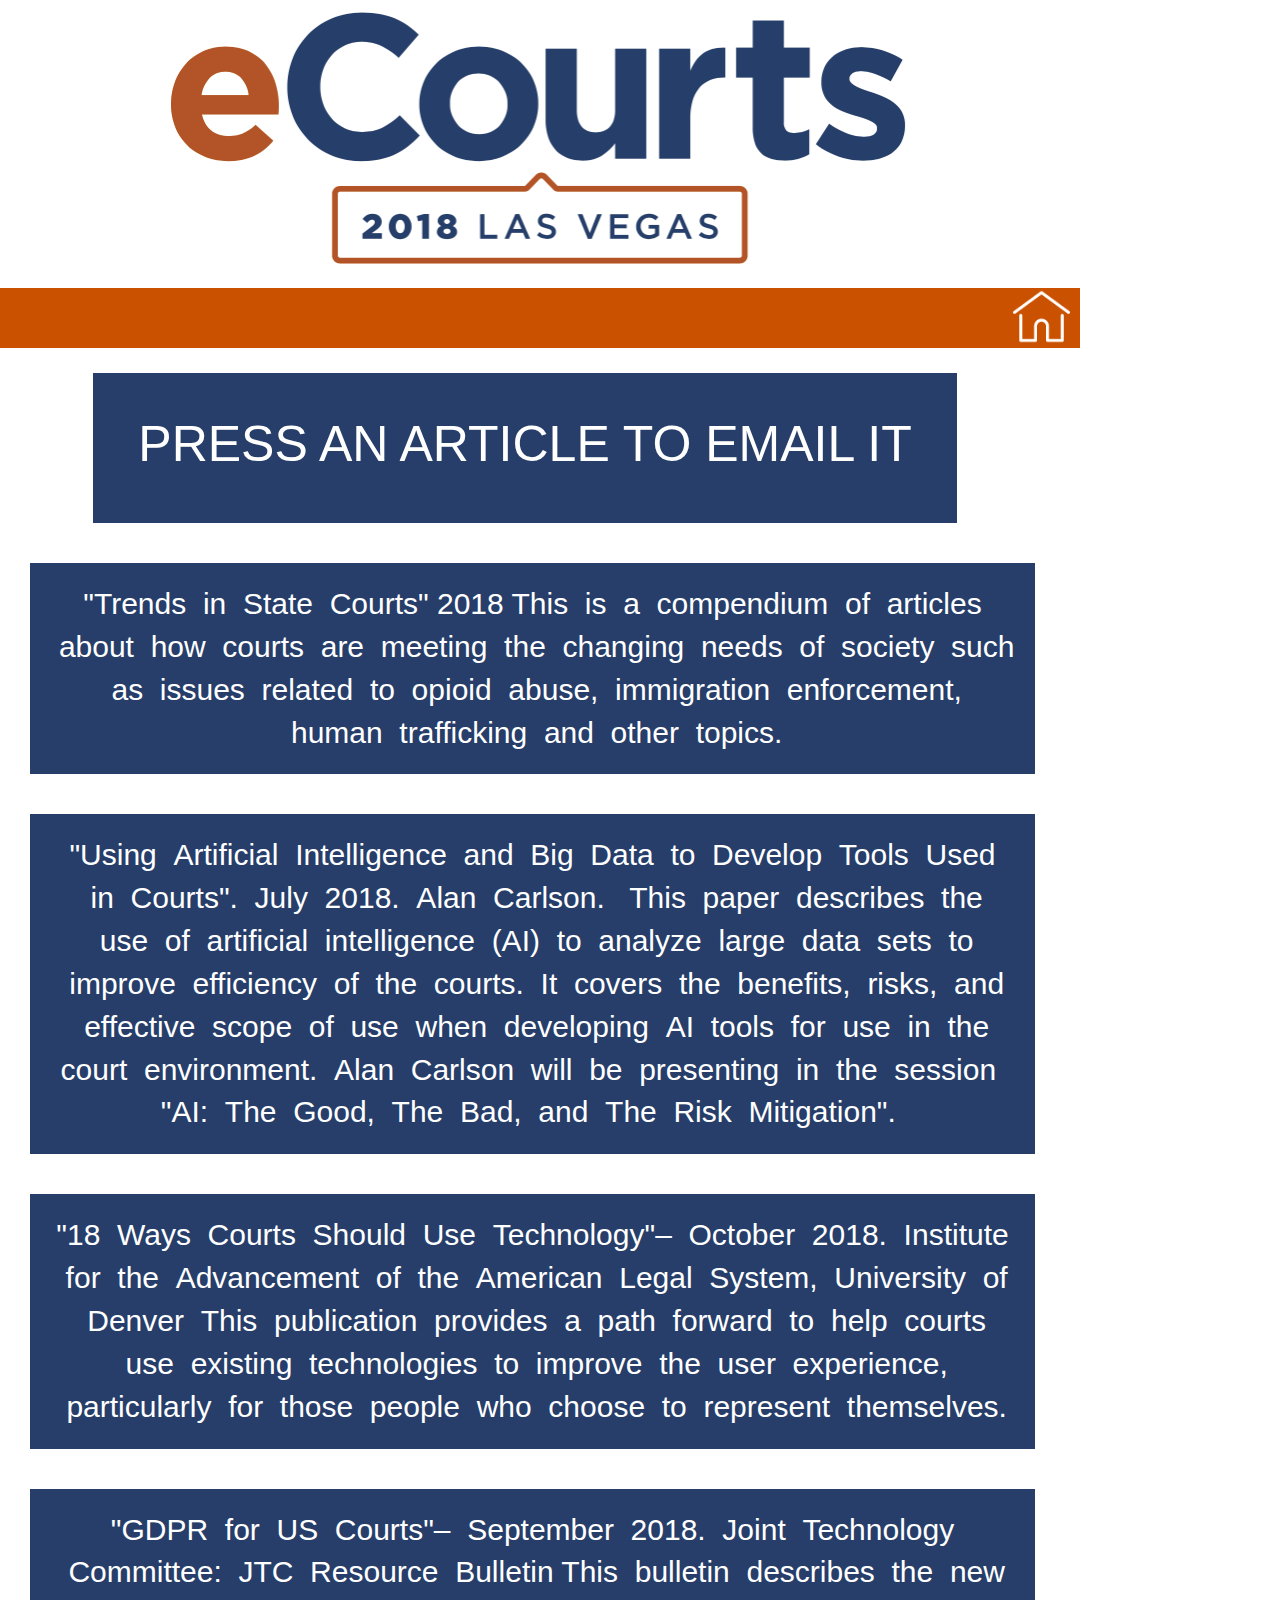
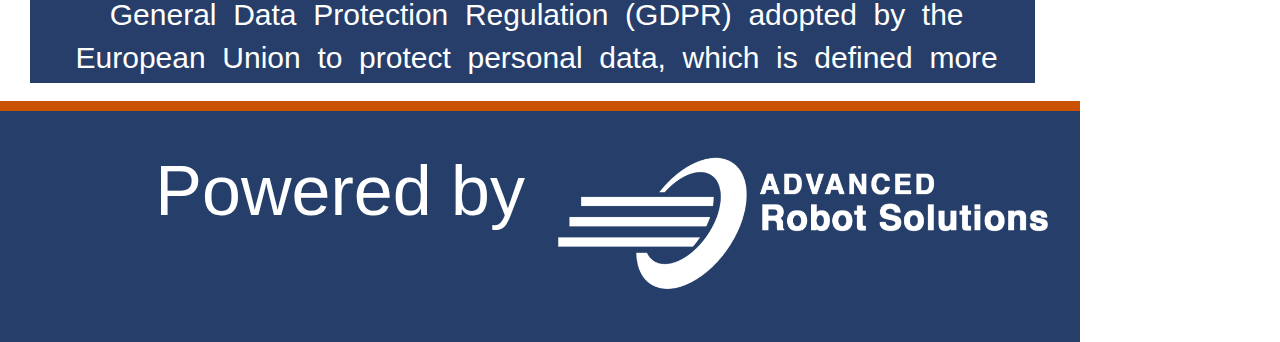
==== Contents/Publications/index.html @ a15cf8b5 "udpate" ====
<!DOCTYPE html>
<html>
<head>
    <meta content="text/html" charset="utf-8" />
    <meta http-equiv="X-UA-Compatible" content="IE=10" />

    <script language="JavaScript" type="text/javascript" src="../../Scripts/BaseCommand.js"></script>
    <script language="JavaScript" type="text/javascript" src="../../Scripts/BaseEvent.js"></script>
    <script language="JavaScript" type="text/javascript" src="../../Scripts/LogConsole.js"></script>
    <script language="JavaScript" type="text/javascript" src="../../Scripts/Language.js"></script>
    <script language="JavaScript" type="text/javascript" src="../../Scripts/custom.js"></script>
    <script src="../../Scripts/jquery-3.3.1.min.js"></script>
    <script language="JavaScript" type="text/javascript" src="../../maincontents.js"></script>
    <script src="../../boots/js/bootstrap.min.js"></script> 
    

  <link href="../../css/Main.css" rel="stylesheet" type="text/css" />
  <link rel="stylesheet" href="../../boots/css/bootstrap.min.css">
  <link href="css/parking.css" rel="stylesheet" type="text/css" />


</head>


<body >

<header >
    <div class="logo">
        <img onclick="FC_ContentsCall('Home')" src="../../assets/logo.png">
    </div>
    
</header>

<nav>
    <span class="home-text" onclick="FC_ContentsCall('Home')"><img class="home" src="../../assets/icons/home.png" alt="home" ></span>
    
</nav>

<section class="main-content">
  <div class="bmg">
    <h2 class="title">PRESS AN ARTICLE TO EMAIL IT</h2>
    <div class="wrap " style="text-align: center;padding-top: 20px; height: 1160px;
    overflow: scroll;">
      
      <div class="col-sm-12 button-box" onclick="FC_ContentsCall('Selfie')">
        "Trends  in  State  Courts" 2018 This  is  a  compendium  of  articles  about  how  courts  are  meeting  the  changing  needs  of  society  such  as  issues  related  to  opioid  abuse,  immigration  enforcement,  human  trafficking  and  other  topics. 
      </div>
      <div class="col-sm-12 button-box" onclick="FC_ContentsCall('Avatar')">
        "Using  Artificial  Intelligence  and  Big  Data  to  Develop  Tools  Used  in  Courts".  July  2018.  Alan  Carlson.   This  paper  describes  the  use  of  artificial  intelligence  (AI)  to  analyze  large  data  sets  to  improve  efficiency  of  the  courts.  It  covers  the  benefits,  risks,  and  effective  scope  of  use  when  developing  AI  tools  for  use  in  the  court  environment.  Alan  Carlson  will  be  presenting  in  the  session   "AI:  The  Good,  The  Bad,  and  The  Risk  Mitigation".  
      </div>
      <div class="col-sm-12 button-box" onclick="FC_ContentsCall('Selfie')">
        "18  Ways  Courts  Should  Use  Technology"–  October  2018.  Institute  for  the  Advancement  of  the  American  Legal  System,  University  of  Denver  This  publication  provides  a  path  forward  to  help  courts  use  existing  technologies  to  improve  the  user  experience,  particularly  for  those  people  who  choose  to  represent  themselves.  
      </div>
      <div class="col-sm-12 button-box" onclick="FC_ContentsCall('Avatar')">
        "GDPR  for  US  Courts"–  September  2018.  Joint  Technology  Committee:  JTC  Resource  Bulletin  This  bulletin  describes  the  new  General  Data  Protection  Regulation  (GDPR)  adopted  by  the  European  Union  to  protect  personal  data,  which  is  defined  more  broadly  than  Personally  Identifiable  Information  (PII).    Will  GDPR  impact  the  United  States?   
      </div>
      <div class="col-sm-12 button-box" onclick="FC_ContentsCall('Selfie')">
        "Marketing  a  Court  Website:  Helping  the  Public  Find  the  Court  Online"–  July  2018.  Joint  Technology  Committee:  JTC  Resource  Bulletin   This  bulletin  describes  Search  Engine  Optimization  (SEO),  methods  to  promote  court  websites  toward  the  top  of  internet  search "hit"  lists.  Courts  need  to  market  their  web  presence  more  actively,  especially  as  courts  move  to  provide  more  services  on-line.  
      </div>
      <div class="col-sm-12 button-box" onclick="FC_ContentsCall('Avatar')">
        "When  Might  Blockchain  Appear  in  Your  Court?"–  2018  Trends  in  State  Courts.    Paul  Embley  &  Di  Graski.   The  verifiable  integrity  of  Blockchain  records,  linked  and  secured  using  cryptography,  could  soon  be  used  in  a  variety  of  innovative  ways  to  resolve  court  recordkeeping  challenges.  At  the  same  time,  Blockchain  presents  new  legal  issues  that  courts  must  be  prepared  to  address.    
      </div>
      <div class="col-sm-12 button-box" onclick="FC_ContentsCall('Selfie')">
        "Online  Dispute  Resolution"–  November  2017.  Joint  Technology  Committee:  JTC  Resource  Bulletin  This  bulletin  describes  the  use  of  technology  to  resolve  business  and  consumer  disputes.  Some  areas  courts  have  implemented  ODR  include  low-dollar  personal  injury  claims,  landlord-tenant,  small  claims,  and  minor  traffic  and  code  enforcement  violations. 
      </div>
      <div class="col-sm-12 button-box" onclick="FC_ContentsCall('Avatar')">
        "Court  Component  Model:  Introduction  to  the  NextGeneration  Court  Technology  Standards  Application  Component  Model"–  November  2017.  Joint  Technology  Committee:  JTC  Resource  Bulletin   This  bulletin  describes  the  movement  away  from  monolithic  turnkey  systems  to  a  more  agile  component  model  to  keep  up  with  the  pace  of  changing  technology  and  user  requirements.  
      </div>
      <div class="col-sm-12 button-box" onclick="FC_ContentsCall('Selfie')">
        "Automated  Redaction  Proof  of  Concept"–  September  2017.  State  Justice  Institute.   This  report  describes  the  results  of  a  proof  of  concept  demonstrating  technology  tools  that  use  machine  learning  to  identify  and  redact  specified  targets  in  document  images.  
      </div>
      <div class="col-sm-12 button-box" onclick="FC_ContentsCall('Avatar')">
        "Best  Practices  for  Court  Privacy  Formulation"–  July  2017.  State  Justice  Institute.   The  National  Center  for  State  Courts  facilitated  two  focus  groups  to  gather  input  on  this  report.  One  focus  group  encompassed  Privacy  Policy  and  the  other  Automated  Redaction.  This  white  paper  updates  COSCA’s  2002  Model  Court  Privacy  Policies  and  describes  automated  redaction  technologies  and  capabilities.  
      </div>
      <div class="col-sm-12 button-box" onclick="FC_ContentsCall('Avatar')">
        "Courts  Disrupted"–  May  2017.  Joint  Technology  Committee:  JTC  Resource  Bulletin   This  bulletin  covers  the  power  of  technology  to  improve  as  well  as  disrupt  business  processes  in  the  court  community.  What  is "disruptive  innovation"?    How  can  court  managers  prepare  for  disruption? 
      </div>
      <div class="col-sm-12 button-box" onclick="FC_ContentsCall('Avatar')">
        "Using  Technology  to  Improve  Pretrial  Release  DecisionMaking"–  February  2016.  Joint  Technology  Committee:  JTC  Resource  Bulletin   This  bulletin  describes  the  use  of  properly  validated,  evidence-based  pretrial  risk  assessment  tools  and  potential  automation  of  inputs  to  the  risk-assessment  process.    
      </div>
      <div class="col-sm-12 button-box" onclick="FC_ContentsCall('Avatar')">
        "Managing  Digital  Evidence  in  Courts"–  February  2016.  Joint  Technology  Committee:  JTC  Resource  Bulletin  Technologies  including  smart  phones  and  body-worn  cameras  are  capturing  an  ever-increasing  volume  of  digital  evidence,  in  file  sizes  and  formats  that  will  challenge  the  court’s  ability  to  receive,  evaluate,  protect,  and  present  it.  This  report  identifies  potential  challenges  and  recommends  steps  courts  should  consider.   
      </div>
      <div class="col-sm-12 button-box" onclick="FC_ContentsCall('Avatar')">
        "Implementing  Judicial  Tools"–  February  2016.  Joint  Technology  Committee:  JTC  Resource  Bulletin   Judicial  Tools  are  applications  that  address  the  day-to-day  operational  needs  of  judges.  A  judicial  tools  project  is  smaller  than  a  case  or  document  management  system  project  and  requires  a  different  approach  than  other  court  technology  initiatives.  This  bulletin  provides  a  basic  explanation  of  technology  options  and  implementation  considerations  for  courts  planning  a  judicial  tools  initiative.  
      </div>
      <div class="col-sm-12 button-box" onclick="FC_ContentsCall('Avatar')">
        "Responding  to  a  Cyberattack"–  February  2016.  Joint  Technology  Committee:  JTC  Resource  Bulletin   Cybersecurity  threats  are  increasing  for  all  organizations,  public  and  private.  Despite  good  prevention  efforts,  every  court  will  almost  certainly  face  a  cybersecurity  incident,  including  data  breaches,  ransomware,  and "denial  of  service"  attacks.  This  paper  provides  a  basic  explanation  of  the  preparations  necessary  for  court  managers  to  respond  quickly  and  effectively.   
      </div>
      <div class="col-sm-12 button-box" onclick="FC_ContentsCall('Avatar')">
        "Expanding  the  Use  of  Video  Technologies"–  January  2016.  Court  Information  Technology  Officers  Consortium  (CITOC).  This  white  paper  describes  the  potential  use  of  video  conferencing  systems  in  the  judicial  branch.  It  covers  the  suggested  technical,  infrastructure  and  support  requirements  to  have  successful  video  conferencing  connections  to  meet  availability  demands.     
      </div>
      <div class="col-sm-12 button-box" onclick="FC_ContentsCall('Avatar')">
        "Video  Conferencing  Technology  in  Pretrial  Services"–  October  2018.  National  Center  for  State  Courts.   This  case  study  describes  the  innovative  use  of  video  conferencing  technology  in  Pretrial  Services  in  Polk  County,  Florida,  as  a  joint  project  between  the  Tenth  Judicial  Circuit  of  Florida  and  the  Polk  County  Sheriff’s  Office.  Spurred  by  stakeholders’  experiences  during  a  major  hurricane  and  their  desire  to  strengthen  their  Continuity  of  Operations  plan,  pretrial  video  conferencing  has  also  improved  security,  availability,  and  efficiency.   
      </div>
      <div class="col-sm-12 button-box" onclick="FC_ContentsCall('Avatar')">
        "Ottawa  County  is  Testing  a  New  Team  Member:  CORA".  November  2018.  Ottawa  County,  Michigan,  Circuit  Court.  This  bulletin  describes  the  Ottawa  County  Courts’  implementation  of  the  first  robot  greeter  in  an  American  courthouse  environment.    Learn  more  about  the  functionality  the  robot  will  provide  now  and  in  the  future  for  courthouse  customers.  CORA  will  also  be  featured  at  eCourts  2018.  
      </div>
      
    </div>
  </div>

</section>


<footer>
  <div style="font-size: 70px;text-align: right;color: white" class="col-sm-6">
    Powered by
  </div>
  <div>
    <img src="../../assets/icons/logo.png" width="400" class="col-sm-6">
  </div>
</footer>
<div id="dialog-overlay"></div>
      <div id="dialog-box">

      </div>

</body>
<script type="application/javascript">
    if(readCookie("CurrentLanguage") === "English")
    {
        LanguageChange('english');
    }
    else if(readCookie("CurrentLanguage") === "Spanish")
    {
        LanguageChange('spanish');
    }
</script>

<script language="JavaScript" type="text/javascript" src="js/parking.js"></script>
<script language="JavaScript" type="text/javascript" src="../Common/Scripts/common-inner.js"></script>

<script language="javascript" type="text/javascript">
    window.history.forward();
</script>



</html>
---- css/Main.css ----
@charset "utf-8";
/* CSS Document 

@import url('https://fonts.googleapis.com/css?family=Orbitron');
@import url('https://fonts.googleapis.com/css?family=Source+Sans+Pro');*/

a{
	/*color: white;*/
}

body{
	padding: 0;
	margin: 0;
	background-repeat: no-repeat;
	width: 1080px;
	height: 1920px;
	//overflow: hidden;
	font-family: 'Source Sans Pro', sans-serif;
	color: #ffffff;
}

header
{
	height: 15%;
	background-color: #ffffff;
}

header .logo {
	width: 1080px;
	text-align: center;
	float: left;
	padding: 5px 0 0 0;
}

header .logo img {
	width: 750px;
}


nav {
	height: 60px;
	background-color: #ca5100;
}

nav .nav-language {
	float: right;
	text-align: center;
}
.lang-text{
	color: white;
	width: 400px;
    position: absolute;
    right: 300px;
    margin-top: 6px;
    font-size: 40px;
}
nav .nav-language button {
	border-radius: 25px;
	font-size: 25px;
	border: solid #ffffff;
	width: 130px;
	margin: 5px 10px 2px 0;
	padding: 5px;
}



.main-content {
	/*background-image: url("../assets/background.png");
	background-repeat: no-repeat;
	background-size: cover;*/
	height: 69.7%;
	border-bottom:10px solid;
	border-bottom-color: #ca5100;
}

.main-content .main-menu-matrix {
	width: 100%;
	text-align: center;
	padding-top: 80px;
	padding-bottom: 70px;
}

.main-menu-matrix table {
	width: 100%;
}

.main-menu-matrix table button {
	    border: 0 !important;
	padding: 0;
	margin-bottom: 100px;
	background-color:  #263f6a;
	width: 340px;
	height: 370px;
	border: none;
	box-shadow: 0 4px 8px 0 rgba(0, 0, 0, 0.2), 0 6px 20px 0 rgba(0, 0, 0, 0.19);
	
	font-size: 41px;
	text-align: center;
	border: solid;
	border-color: #1577a1;
}
.main-menu-matrix table button a{
	color: #ca5100 !important;
	font-weight: bold;

}

.main-menu-matrix table button img {
	width: 240px;
}




footer {
	padding-top: 30px;
	height: 12%;
	width: 100%;
	background-color: #263f6a;
}

footer img {
	width: 100%;
	max-height: 402px;
}
#myCarousel{

}

.fade {
	-webkit-animation-name: fade;
	-webkit-animation-duration: 1.5s;
	animation-name: fade;
	animation-duration: 1.5s;
}

@-webkit-keyframes fade {
	from {opacity: .4}
	to {opacity: 1}
}

@keyframes fade {
	from {opacity: .4}
	to {opacity: 1}
}
.slideshow-container {
max-width: 1000px;
	height: 100%;
	position: relative;
	margin: auto;
}

.date-time{
	float: right !important;margin-top: 50px;float: right;text-align: center;font-size: 30px;color: black;
}
.date-time p{
	margin-bottom: 0;
}

a.button {
	/* styles for button */
	margin:10px auto 0 auto;
	text-align:center;
	display: block;
	width:100px;
	padding:  10px ;
	color: #fff;
	text-decoration: none;
	font-weight: bold;
	line-height: 1;
	font-size: 30px;

	/* button color */
	background-color: #b92c28;

	/* css3 implementation :) */
	/* rounded corner */
	-moz-border-radius: 5px;
	-webkit-border-radius: 5px;

	/* drop shadow */
	-moz-box-shadow: 0 1px 3px rgba(0,0,0,0.5);
	-webkit-box-shadow: 0 1px 3px rgba(0,0,0,0.5);

	/* text shaow */
	text-shadow: 0 -1px 1px rgba(0,0,0,0.25);
	border-bottom: 1px solid rgba(0,0,0,0.25);
	position: relative;
	cursor: pointer;

}


#dialog-box .dialog-content p {
	font-weight:700; margin:0;
}

#dialog-box .dialog-content ul {
	margin:10px 0 10px 20px;
	padding:0;
	height:50px;
}

#dialog-box .dialog-content {
	/* style the content */
	max-height: 1200px;
	overflow: hidden;
	text-align:left;
	padding:10px;
	margin:13px;
	color:#666;
	font-family:arial;
	font-size:11px;
}

#dialog-overlay {

	/* set it to fill the whil screen */
	width:100%;
	height:100%;

	/* transparency for different browsers */
	filter:alpha(opacity=50);
	-moz-opacity:0.5;
	-khtml-opacity: 0.5;
	opacity: 0.5;
	background:#000;

	/* make sure it appear behind the dialog box but above everything else */
	position:absolute;
	top:0; left:0;
	z-index:3000;

	/* hide it by default */
	display:none;
}

#dialog-box {

	/* css3 drop shadow */
	-webkit-box-shadow: 0px 0px 10px rgba(0, 0, 0, 0.5);
	-moz-box-shadow: 0px 0px 10px rgba(0, 0, 0, 0.5);

	/* css3 border radius */
	-moz-border-radius: 5px;
	-webkit-border-radius: 5px;

	background:#eee;
	/* styling of the dialog box, i have a fixed dimension for this demo */
	width:850px;


	/* make sure it has the highest z-index */
	position:absolute;
	top: 20% !important;
	z-index:5000;

	/* hide it by default */
	display:none;
}

#appcity{
	font-weight: bold;
	 font-size: 25px;
}
#content_air,#content_date,#condition{
	font-size: 30px;
}
#temp{
	font-size: 25px;
	 font-weight: bold;
}

.home-text{
	font-size: 40px;
	padding-left: 10px;
	color: white;
	float: right;
}
.title{
	/*background-color: #000000;*/
	height: 90px;
    font-size: 50px;
    line-height: 85px;
    width: 83%;
    margin: auto;
    text-align: center;
    margin-top: 60px;
    color: #263f6a;
}
iframe{border: none;}

#myVideo {
    width: 1080px;
}
---- Contents/Publications/css/parking.css ----
.bmg{

    height: 1158px;
}

.home{
    float: left;
    height: 57px;
    padding-right: 10px;

}
iframe{
  position: absolute;
}
  .img-home {position: absolute;top: -60px;z-index: 99;height: 62px;cursor: pointer; cursor: hand;}
  .wrap{}
     .icon{
      
      width: 550px;
      height: 380px;
    }
  #dialog-overlay {

  /* set it to fill the whil screen */
  width:100%; 
  height:100%;
  
  /* transparency for different browsers */
  filter:alpha(opacity=50); 
  -moz-opacity:0.5; 
  -khtml-opacity: 0.5; 
  opacity: 0.5; 
  background:#000; 

  /* make sure it appear behind the dialog box but above everything else */
  position:absolute; 
  top:0; left:0; 
  z-index:3000; 

  /* hide it by default */
  display:none;
}

#dialog-box {
  
  /* css3 drop shadow */
  -webkit-box-shadow: 0px 0px 10px rgba(0, 0, 0, 0.5);
  -moz-box-shadow: 0px 0px 10px rgba(0, 0, 0, 0.5);
  
  /* css3 border radius */
  -moz-border-radius: 5px;
    -webkit-border-radius: 5px;
  
  background:#eee;
  /* styling of the dialog box, i have a fixed dimension for this demo */ 
  width:850px; 
  
  
  /* make sure it has the highest z-index */
  position:absolute; 
  top: 20% !important;
  z-index:5000; 

  /* hide it by default */
  display:none;
}

#dialog-box .dialog-content {
  /* style the content */
  max-height: 1200px;
  overflow: hidden;
  text-align:left; 
  padding:10px; 
  margin:13px;
  color:#666; 
  font-family:arial;
  font-size:11px; 
  float: left;
}

a.button {
  /* styles for button */
  margin:10px auto 0 auto;
  text-align:center;
  display: block;
  width:100px;
  padding:  10px ;
  color: #fff;
  text-decoration: none;
  font-weight: bold;
  line-height: 1;
    font-size: 30px;
  
  /* button color */
  background-color: #b92c28;
  
  /* css3 implementation :) */
  /* rounded corner */
  -moz-border-radius: 5px;
  -webkit-border-radius: 5px;
  
  /* drop shadow */
  -moz-box-shadow: 0 1px 3px rgba(0,0,0,0.5);
  -webkit-box-shadow: 0 1px 3px rgba(0,0,0,0.5);
  
  /* text shaow */
  text-shadow: 0 -1px 1px rgba(0,0,0,0.25);
  border-bottom: 1px solid rgba(0,0,0,0.25);
  position: relative;
  cursor: pointer;
  
}

a.button:hover {
  /*background-color: #c33100;  */
}

/* extra styling */
#dialog-box .dialog-content p {
  font-weight:700; margin:0;
}

#dialog-box .dialog-content ul {
  margin:10px 0 10px 20px; 
  padding:0; 
  height:50px;
}

#change-us{color: rgb(255, 255, 255);background: #008a97;padding: 0px 10px;border-radius: 5px;}

p{
  margin: 0 0 0;
}
.part1 h2{
  color: white;
  background-color: #e03d40;
  height: 180px;
  text-align: center;
  padding: 55px 10px;
}
.button-box{
  background-color: #263e69;
  color: white;
  text-align: center;
  width: 1005px;
  margin: 20px 30px;
  font-size: 30px;
  padding: 20px;
  
}
.button-box img{width: 390px;}
.button-box p{
  font-size: 30px;
}
.title{
  background-color: #263e69;
  color: white;
  width: 80%;
  margin-left: 93px;
  margin-bottom: 0px;
  margin-top: 25px;
  height: 150px;
  line-height: 143px;

}
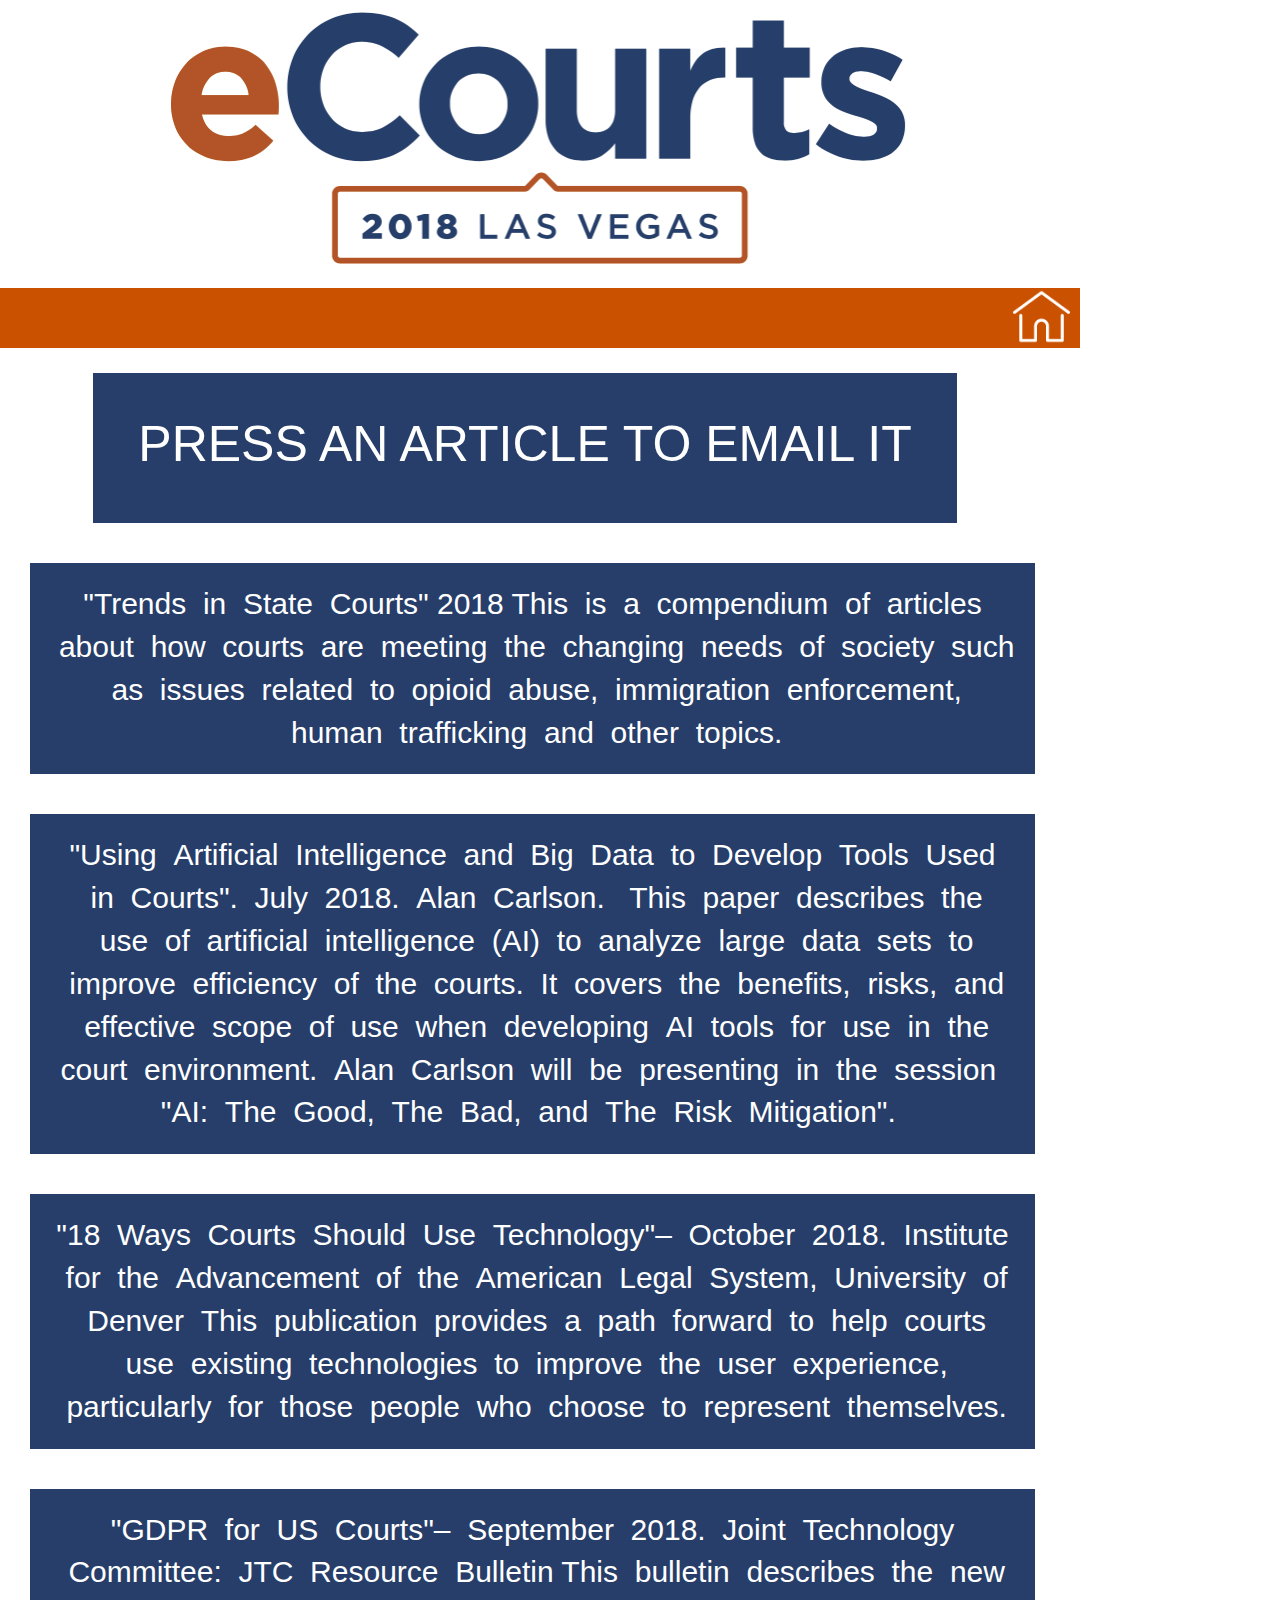
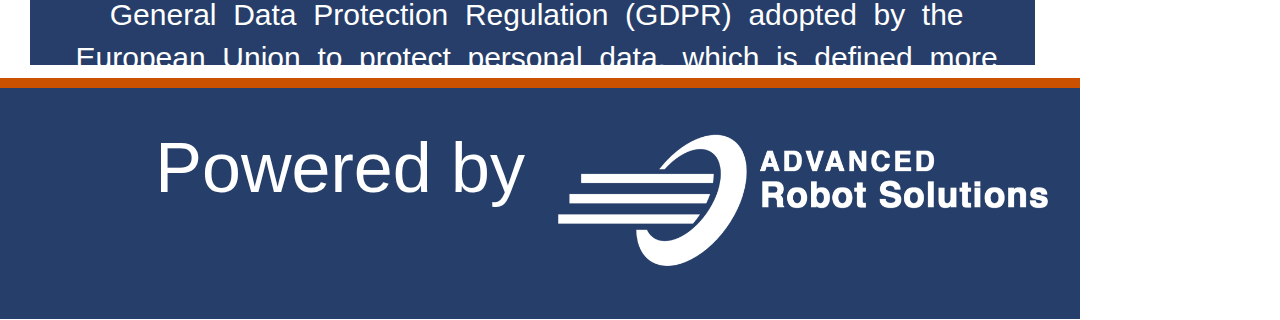
==== commit 6f842fa8: "update" ====
--- a/Contents/Publications/index.html
+++ b/Contents/Publications/index.html
@@ -36,10 +36,10 @@
     
 </nav>
 
-<section class="main-content">
+<section class="main-content" style="height: 68.5%;">
   <div class="bmg">
     <h2 class="title">PRESS AN ARTICLE TO EMAIL IT</h2>
-    <div class="wrap " style="text-align: center;padding-top: 20px; height: 1160px;
+    <div class="wrap " style="text-align: center;padding-top: 20px; height: 1142px;
     overflow: scroll;">
       
       <div class="col-sm-12 button-box" onclick="FC_ContentsCall('Selfie')">
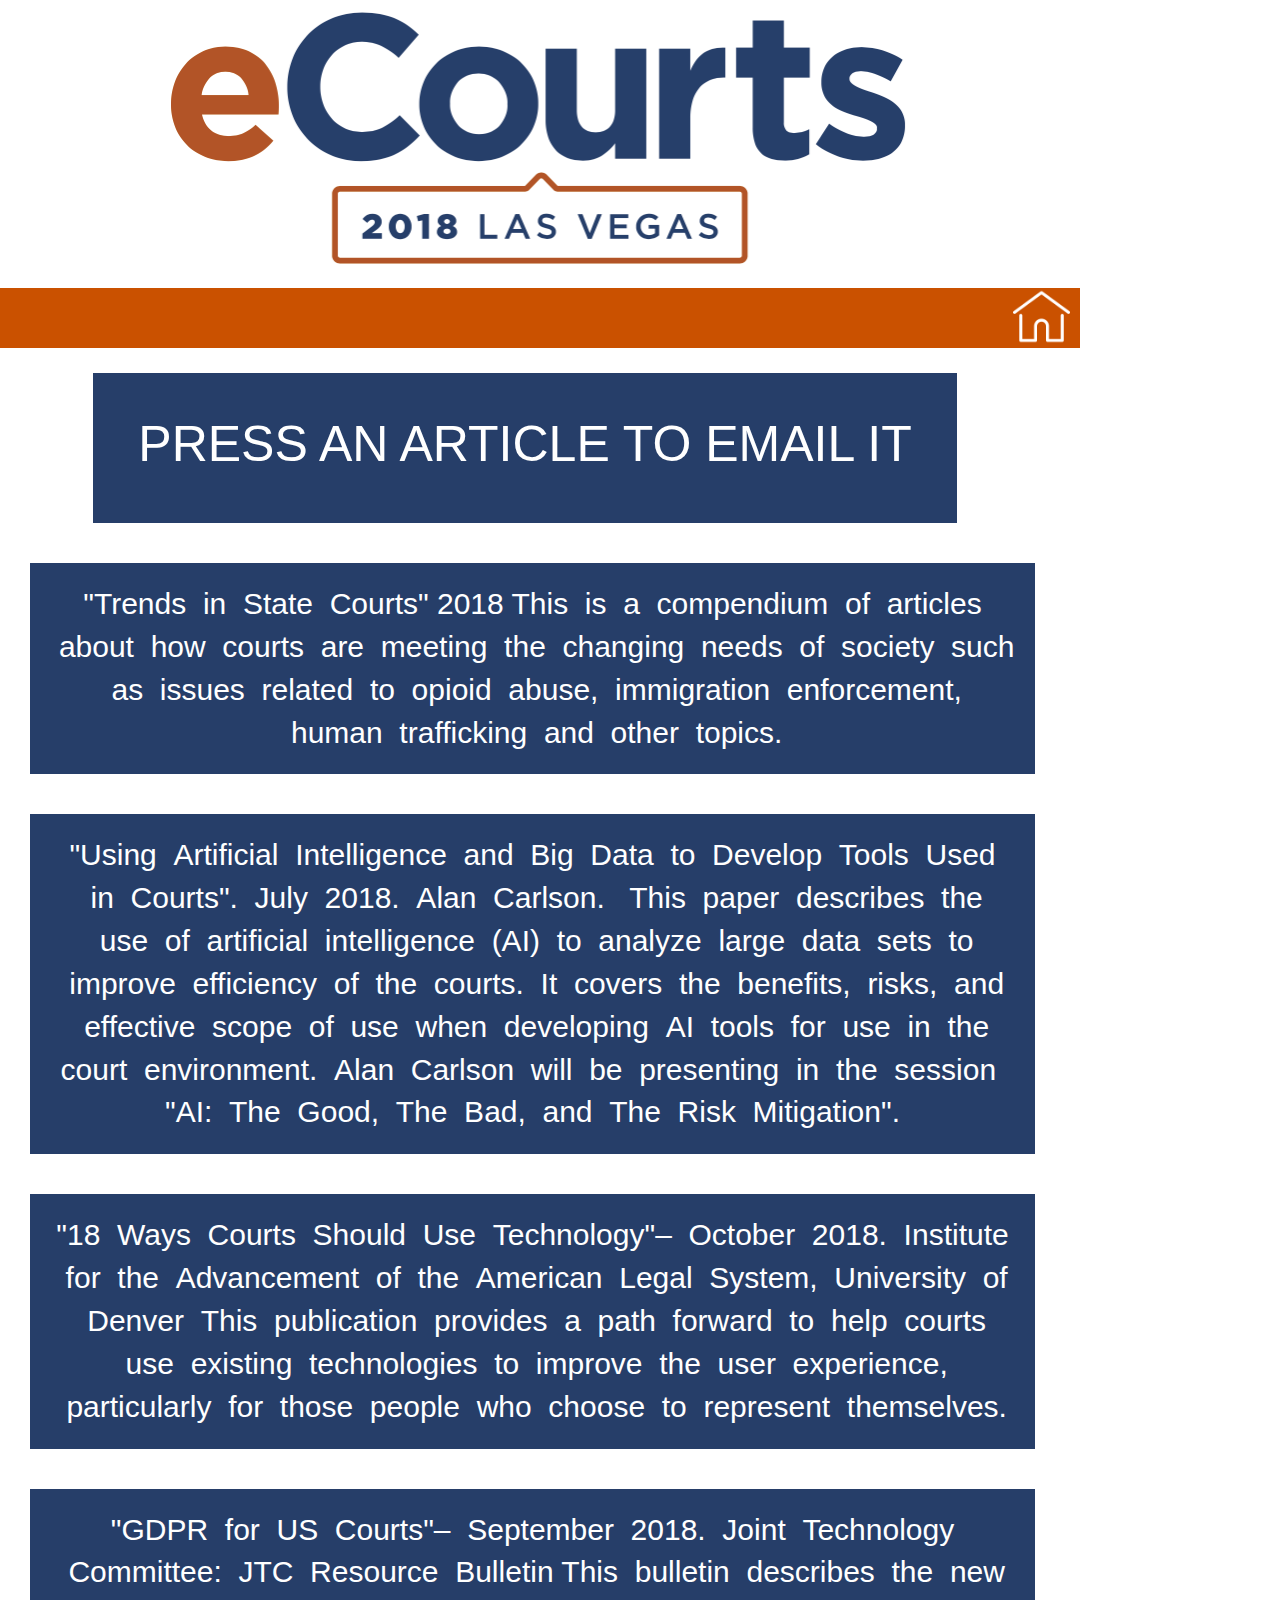
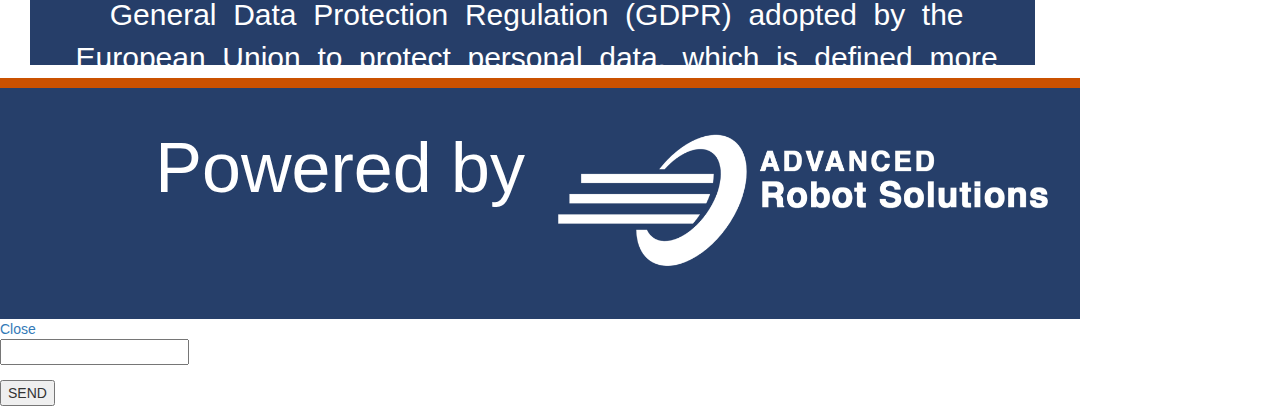
==== commit 4d38cdae: "schedule update" ====
--- a/Contents/Publications/index.html
+++ b/Contents/Publications/index.html
@@ -42,60 +42,26 @@
     <div class="wrap " style="text-align: center;padding-top: 20px; height: 1142px;
     overflow: scroll;">
       
-      <div class="col-sm-12 button-box" onclick="FC_ContentsCall('Selfie')">
-        "Trends  in  State  Courts" 2018 This  is  a  compendium  of  articles  about  how  courts  are  meeting  the  changing  needs  of  society  such  as  issues  related  to  opioid  abuse,  immigration  enforcement,  human  trafficking  and  other  topics. 
-      </div>
-      <div class="col-sm-12 button-box" onclick="FC_ContentsCall('Avatar')">
-        "Using  Artificial  Intelligence  and  Big  Data  to  Develop  Tools  Used  in  Courts".  July  2018.  Alan  Carlson.   This  paper  describes  the  use  of  artificial  intelligence  (AI)  to  analyze  large  data  sets  to  improve  efficiency  of  the  courts.  It  covers  the  benefits,  risks,  and  effective  scope  of  use  when  developing  AI  tools  for  use  in  the  court  environment.  Alan  Carlson  will  be  presenting  in  the  session   "AI:  The  Good,  The  Bad,  and  The  Risk  Mitigation".  
-      </div>
-      <div class="col-sm-12 button-box" onclick="FC_ContentsCall('Selfie')">
-        "18  Ways  Courts  Should  Use  Technology"–  October  2018.  Institute  for  the  Advancement  of  the  American  Legal  System,  University  of  Denver  This  publication  provides  a  path  forward  to  help  courts  use  existing  technologies  to  improve  the  user  experience,  particularly  for  those  people  who  choose  to  represent  themselves.  
-      </div>
-      <div class="col-sm-12 button-box" onclick="FC_ContentsCall('Avatar')">
-        "GDPR  for  US  Courts"–  September  2018.  Joint  Technology  Committee:  JTC  Resource  Bulletin  This  bulletin  describes  the  new  General  Data  Protection  Regulation  (GDPR)  adopted  by  the  European  Union  to  protect  personal  data,  which  is  defined  more  broadly  than  Personally  Identifiable  Information  (PII).    Will  GDPR  impact  the  United  States?   
-      </div>
-      <div class="col-sm-12 button-box" onclick="FC_ContentsCall('Selfie')">
-        "Marketing  a  Court  Website:  Helping  the  Public  Find  the  Court  Online"–  July  2018.  Joint  Technology  Committee:  JTC  Resource  Bulletin   This  bulletin  describes  Search  Engine  Optimization  (SEO),  methods  to  promote  court  websites  toward  the  top  of  internet  search "hit"  lists.  Courts  need  to  market  their  web  presence  more  actively,  especially  as  courts  move  to  provide  more  services  on-line.  
-      </div>
-      <div class="col-sm-12 button-box" onclick="FC_ContentsCall('Avatar')">
-        "When  Might  Blockchain  Appear  in  Your  Court?"–  2018  Trends  in  State  Courts.    Paul  Embley  &  Di  Graski.   The  verifiable  integrity  of  Blockchain  records,  linked  and  secured  using  cryptography,  could  soon  be  used  in  a  variety  of  innovative  ways  to  resolve  court  recordkeeping  challenges.  At  the  same  time,  Blockchain  presents  new  legal  issues  that  courts  must  be  prepared  to  address.    
-      </div>
-      <div class="col-sm-12 button-box" onclick="FC_ContentsCall('Selfie')">
-        "Online  Dispute  Resolution"–  November  2017.  Joint  Technology  Committee:  JTC  Resource  Bulletin  This  bulletin  describes  the  use  of  technology  to  resolve  business  and  consumer  disputes.  Some  areas  courts  have  implemented  ODR  include  low-dollar  personal  injury  claims,  landlord-tenant,  small  claims,  and  minor  traffic  and  code  enforcement  violations. 
-      </div>
-      <div class="col-sm-12 button-box" onclick="FC_ContentsCall('Avatar')">
-        "Court  Component  Model:  Introduction  to  the  NextGeneration  Court  Technology  Standards  Application  Component  Model"–  November  2017.  Joint  Technology  Committee:  JTC  Resource  Bulletin   This  bulletin  describes  the  movement  away  from  monolithic  turnkey  systems  to  a  more  agile  component  model  to  keep  up  with  the  pace  of  changing  technology  and  user  requirements.  
-      </div>
-      <div class="col-sm-12 button-box" onclick="FC_ContentsCall('Selfie')">
-        "Automated  Redaction  Proof  of  Concept"–  September  2017.  State  Justice  Institute.   This  report  describes  the  results  of  a  proof  of  concept  demonstrating  technology  tools  that  use  machine  learning  to  identify  and  redact  specified  targets  in  document  images.  
-      </div>
-      <div class="col-sm-12 button-box" onclick="FC_ContentsCall('Avatar')">
-        "Best  Practices  for  Court  Privacy  Formulation"–  July  2017.  State  Justice  Institute.   The  National  Center  for  State  Courts  facilitated  two  focus  groups  to  gather  input  on  this  report.  One  focus  group  encompassed  Privacy  Policy  and  the  other  Automated  Redaction.  This  white  paper  updates  COSCA’s  2002  Model  Court  Privacy  Policies  and  describes  automated  redaction  technologies  and  capabilities.  
-      </div>
-      <div class="col-sm-12 button-box" onclick="FC_ContentsCall('Avatar')">
-        "Courts  Disrupted"–  May  2017.  Joint  Technology  Committee:  JTC  Resource  Bulletin   This  bulletin  covers  the  power  of  technology  to  improve  as  well  as  disrupt  business  processes  in  the  court  community.  What  is "disruptive  innovation"?    How  can  court  managers  prepare  for  disruption? 
-      </div>
-      <div class="col-sm-12 button-box" onclick="FC_ContentsCall('Avatar')">
-        "Using  Technology  to  Improve  Pretrial  Release  DecisionMaking"–  February  2016.  Joint  Technology  Committee:  JTC  Resource  Bulletin   This  bulletin  describes  the  use  of  properly  validated,  evidence-based  pretrial  risk  assessment  tools  and  potential  automation  of  inputs  to  the  risk-assessment  process.    
-      </div>
-      <div class="col-sm-12 button-box" onclick="FC_ContentsCall('Avatar')">
-        "Managing  Digital  Evidence  in  Courts"–  February  2016.  Joint  Technology  Committee:  JTC  Resource  Bulletin  Technologies  including  smart  phones  and  body-worn  cameras  are  capturing  an  ever-increasing  volume  of  digital  evidence,  in  file  sizes  and  formats  that  will  challenge  the  court’s  ability  to  receive,  evaluate,  protect,  and  present  it.  This  report  identifies  potential  challenges  and  recommends  steps  courts  should  consider.   
-      </div>
-      <div class="col-sm-12 button-box" onclick="FC_ContentsCall('Avatar')">
-        "Implementing  Judicial  Tools"–  February  2016.  Joint  Technology  Committee:  JTC  Resource  Bulletin   Judicial  Tools  are  applications  that  address  the  day-to-day  operational  needs  of  judges.  A  judicial  tools  project  is  smaller  than  a  case  or  document  management  system  project  and  requires  a  different  approach  than  other  court  technology  initiatives.  This  bulletin  provides  a  basic  explanation  of  technology  options  and  implementation  considerations  for  courts  planning  a  judicial  tools  initiative.  
-      </div>
-      <div class="col-sm-12 button-box" onclick="FC_ContentsCall('Avatar')">
-        "Responding  to  a  Cyberattack"–  February  2016.  Joint  Technology  Committee:  JTC  Resource  Bulletin   Cybersecurity  threats  are  increasing  for  all  organizations,  public  and  private.  Despite  good  prevention  efforts,  every  court  will  almost  certainly  face  a  cybersecurity  incident,  including  data  breaches,  ransomware,  and "denial  of  service"  attacks.  This  paper  provides  a  basic  explanation  of  the  preparations  necessary  for  court  managers  to  respond  quickly  and  effectively.   
-      </div>
-      <div class="col-sm-12 button-box" onclick="FC_ContentsCall('Avatar')">
-        "Expanding  the  Use  of  Video  Technologies"–  January  2016.  Court  Information  Technology  Officers  Consortium  (CITOC).  This  white  paper  describes  the  potential  use  of  video  conferencing  systems  in  the  judicial  branch.  It  covers  the  suggested  technical,  infrastructure  and  support  requirements  to  have  successful  video  conferencing  connections  to  meet  availability  demands.     
-      </div>
-      <div class="col-sm-12 button-box" onclick="FC_ContentsCall('Avatar')">
-        "Video  Conferencing  Technology  in  Pretrial  Services"–  October  2018.  National  Center  for  State  Courts.   This  case  study  describes  the  innovative  use  of  video  conferencing  technology  in  Pretrial  Services  in  Polk  County,  Florida,  as  a  joint  project  between  the  Tenth  Judicial  Circuit  of  Florida  and  the  Polk  County  Sheriff’s  Office.  Spurred  by  stakeholders’  experiences  during  a  major  hurricane  and  their  desire  to  strengthen  their  Continuity  of  Operations  plan,  pretrial  video  conferencing  has  also  improved  security,  availability,  and  efficiency.   
-      </div>
-      <div class="col-sm-12 button-box" onclick="FC_ContentsCall('Avatar')">
-        "Ottawa  County  is  Testing  a  New  Team  Member:  CORA".  November  2018.  Ottawa  County,  Michigan,  Circuit  Court.  This  bulletin  describes  the  Ottawa  County  Courts’  implementation  of  the  first  robot  greeter  in  an  American  courthouse  environment.    Learn  more  about  the  functionality  the  robot  will  provide  now  and  in  the  future  for  courthouse  customers.  CORA  will  also  be  featured  at  eCourts  2018.  
-      </div>
+      <div class="col-sm-12 button-box">"Trends  in  State  Courts" 2018 This  is  a  compendium  of  articles  about  how  courts  are  meeting  the  changing  needs  of  society  such  as  issues  related  to  opioid  abuse,  immigration  enforcement,  human  trafficking  and  other  topics.</div>
+      <div class="col-sm-12 button-box">"Using  Artificial  Intelligence  and  Big  Data  to  Develop  Tools  Used  in  Courts".  July  2018.  Alan  Carlson.   This  paper  describes  the  use  of  artificial  intelligence  (AI)  to  analyze  large  data  sets  to  improve  efficiency  of  the  courts.  It  covers  the  benefits,  risks,  and  effective  scope  of  use  when  developing  AI  tools  for  use  in  the  court  environment.  Alan  Carlson  will  be  presenting  in  the  session   "AI:  The  Good,  The  Bad,  and  The  Risk  Mitigation".</div>
+
+      <div class="col-sm-12 button-box">"18  Ways  Courts  Should  Use  Technology"–  October  2018.  Institute  for  the  Advancement  of  the  American  Legal  System,  University  of  Denver  This  publication  provides  a  path  forward  to  help  courts  use  existing  technologies  to  improve  the  user  experience,  particularly  for  those  people  who  choose  to  represent  themselves.</div>
+      <div class="col-sm-12 button-box">"GDPR  for  US  Courts"–  September  2018.  Joint  Technology  Committee:  JTC  Resource  Bulletin  This  bulletin  describes  the  new  General  Data  Protection  Regulation  (GDPR)  adopted  by  the  European  Union  to  protect  personal  data,  which  is  defined  more  broadly  than  Personally  Identifiable  Information  (PII).    Will  GDPR  impact  the  United  States?</div>
+      
+      <div class="col-sm-12 button-box" >"Marketing  a  Court  Website:  Helping  the  Public  Find  the  Court  Online"–  July  2018.  Joint  Technology  Committee:  JTC  Resource  Bulletin   This  bulletin  describes  Search  Engine  Optimization  (SEO),  methods  to  promote  court  websites  toward  the  top  of  internet  search "hit"  lists.  Courts  need  to  market  their  web  presence  more  actively,  especially  as  courts  move  to  provide  more  services  on-line.</div>
+      <div class="col-sm-12 button-box"  >"When  Might  Blockchain  Appear  in  Your  Court?"–  2018  Trends  in  State  Courts.    Paul  Embley  &  Di  Graski.   The  verifiable  integrity  of  Blockchain  records,  linked  and  secured  using  cryptography,  could  soon  be  used  in  a  variety  of  innovative  ways  to  resolve  court  recordkeeping  challenges.  At  the  same  time,  Blockchain  presents  new  legal  issues  that  courts  must  be  prepared  to  address.</div>
+      <div class="col-sm-12 button-box" >"Online  Dispute  Resolution"–  November  2017.  Joint  Technology  Committee:  JTC  Resource  Bulletin  This  bulletin  describes  the  use  of  technology  to  resolve  business  and  consumer  disputes.  Some  areas  courts  have  implemented  ODR  include  low-dollar  personal  injury  claims,  landlord-tenant,  small  claims,  and  minor  traffic  and  code  enforcement  violations.</div>
+      <div class="col-sm-12 button-box"  >"Court  Component  Model:  Introduction  to  the  NextGeneration  Court  Technology  Standards  Application  Component  Model"–  November  2017.  Joint  Technology  Committee:  JTC  Resource  Bulletin   This  bulletin  describes  the  movement  away  from  monolithic  turnkey  systems  to  a  more  agile  component  model  to  keep  up  with  the  pace  of  changing  technology  and  user  requirements.</div>
+      <div class="col-sm-12 button-box" >"Automated  Redaction  Proof  of  Concept"–  September  2017.  State  Justice  Institute.   This  report  describes  the  results  of  a  proof  of  concept  demonstrating  technology  tools  that  use  machine  learning  to  identify  and  redact  specified  targets  in  document  images.</div>
+      <div class="col-sm-12 button-box"  >"Best  Practices  for  Court  Privacy  Formulation"–  July  2017.  State  Justice  Institute.   The  National  Center  for  State  Courts  facilitated  two  focus  groups  to  gather  input  on  this  report.  One  focus  group  encompassed  Privacy  Policy  and  the  other  Automated  Redaction.  This  white  paper  updates  COSCA’s  2002  Model  Court  Privacy  Policies  and  describes  automated  redaction  technologies  and  capabilities.</div>
+      <div class="col-sm-12 button-box"  >"Courts  Disrupted"–  May  2017.  Joint  Technology  Committee:  JTC  Resource  Bulletin   This  bulletin  covers  the  power  of  technology  to  improve  as  well  as  disrupt  business  processes  in  the  court  community.  What  is "disruptive  innovation"?    How  can  court  managers  prepare  for  disruption?</div>
+      <div class="col-sm-12 button-box"  >"Using  Technology  to  Improve  Pretrial  Release  DecisionMaking"–  February  2016.  Joint  Technology  Committee:  JTC  Resource  Bulletin   This  bulletin  describes  the  use  of  properly  validated,  evidence-based  pretrial  risk  assessment  tools  and  potential  automation  of  inputs  to  the  risk-assessment  process.</div>
+      <div class="col-sm-12 button-box"  >"Managing  Digital  Evidence  in  Courts"–  February  2016.  Joint  Technology  Committee:  JTC  Resource  Bulletin  Technologies  including  smart  phones  and  body-worn  cameras  are  capturing  an  ever-increasing  volume  of  digital  evidence,  in  file  sizes  and  formats  that  will  challenge  the  court’s  ability  to  receive,  evaluate,  protect,  and  present  it.  This  report  identifies  potential  challenges  and  recommends  steps  courts  should  consider.</div>
+      <div class="col-sm-12 button-box"  >"Implementing  Judicial  Tools"–  February  2016.  Joint  Technology  Committee:  JTC  Resource  Bulletin   Judicial  Tools  are  applications  that  address  the  day-to-day  operational  needs  of  judges.  A  judicial  tools  project  is  smaller  than  a  case  or  document  management  system  project  and  requires  a  different  approach  than  other  court  technology  initiatives.  This  bulletin  provides  a  basic  explanation  of  technology  options  and  implementation  considerations  for  courts  planning  a  judicial  tools  initiative.</div>
+      <div class="col-sm-12 button-box"  >"Responding  to  a  Cyberattack"–  February  2016.  Joint  Technology  Committee:  JTC  Resource  Bulletin   Cybersecurity  threats  are  increasing  for  all  organizations,  public  and  private.  Despite  good  prevention  efforts,  every  court  will  almost  certainly  face  a  cybersecurity  incident,  including  data  breaches,  ransomware,  and "denial  of  service"  attacks.  This  paper  provides  a  basic  explanation  of  the  preparations  necessary  for  court  managers  to  respond  quickly  and  effectively.</div>
+      <div class="col-sm-12 button-box">"Expanding  the  Use  of  Video  Technologies"–  January  2016.  Court  Information  Technology  Officers  Consortium  (CITOC).  This  white  paper  describes  the  potential  use  of  video  conferencing  systems  in  the  judicial  branch.  It  covers  the  suggested  technical,  infrastructure  and  support  requirements  to  have  successful  video  conferencing  connections  to  meet  availability  demands.</div>
+      <div class="col-sm-12 button-box">"Video  Conferencing  Technology  in  Pretrial  Services"–  October  2018.  National  Center  for  State  Courts.   This  case  study  describes  the  innovative  use  of  video  conferencing  technology  in  Pretrial  Services  in  Polk  County,  Florida,  as  a  joint  project  between  the  Tenth  Judicial  Circuit  of  Florida  and  the  Polk  County  Sheriff’s  Office.  Spurred  by  stakeholders’  experiences  during  a  major  hurricane  and  their  desire  to  strengthen  their  Continuity  of  Operations  plan,  pretrial  video  conferencing  has  also  improved  security,  availability,  and  efficiency.</div>
+      <div class="col-sm-12 button-box">"Ottawa  County  is  Testing  a  New  Team  Member:  CORA".  November  2018.  Ottawa  County,  Michigan,  Circuit  Court.  This  bulletin  describes  the  Ottawa  County  Courts’  implementation  of  the  first  robot  greeter  in  an  American  courthouse  environment.    Learn  more  about  the  functionality  the  robot  will  provide  now  and  in  the  future  for  courthouse  customers.  CORA  will  also  be  featured  at  eCourts  2018.</div>
       
     </div>
   </div>
@@ -111,11 +77,21 @@
     <img src="../../assets/icons/logo.png" width="400" class="col-sm-6">
   </div>
 </footer>
-<div id="dialog-overlay"></div>
-      <div id="dialog-box">
-
+<div id="dialog-overlay1"></div>
+  <div id="dialog-box1"><a class="btn-ok">Close</a>
+    <div id="dialog-content1">
+      <div id="dialog-message">
+        <form method="post" action="http://robotaisolutions.com/robot-work/ecourts-send-article-api.php" id="emailform">
+          <div class="form-group">
+            <input type="email" name="email" id="email">
+          </div>
+          <div class="form-group">  
+            <button type="submit" name="submit" id="form-submit1" value="SEND">SEND</button>
+          </div>
+        </form>
       </div>
-
+    </div>
+  </div>
 </body>
 <script type="application/javascript">
     if(readCookie("CurrentLanguage") === "English")
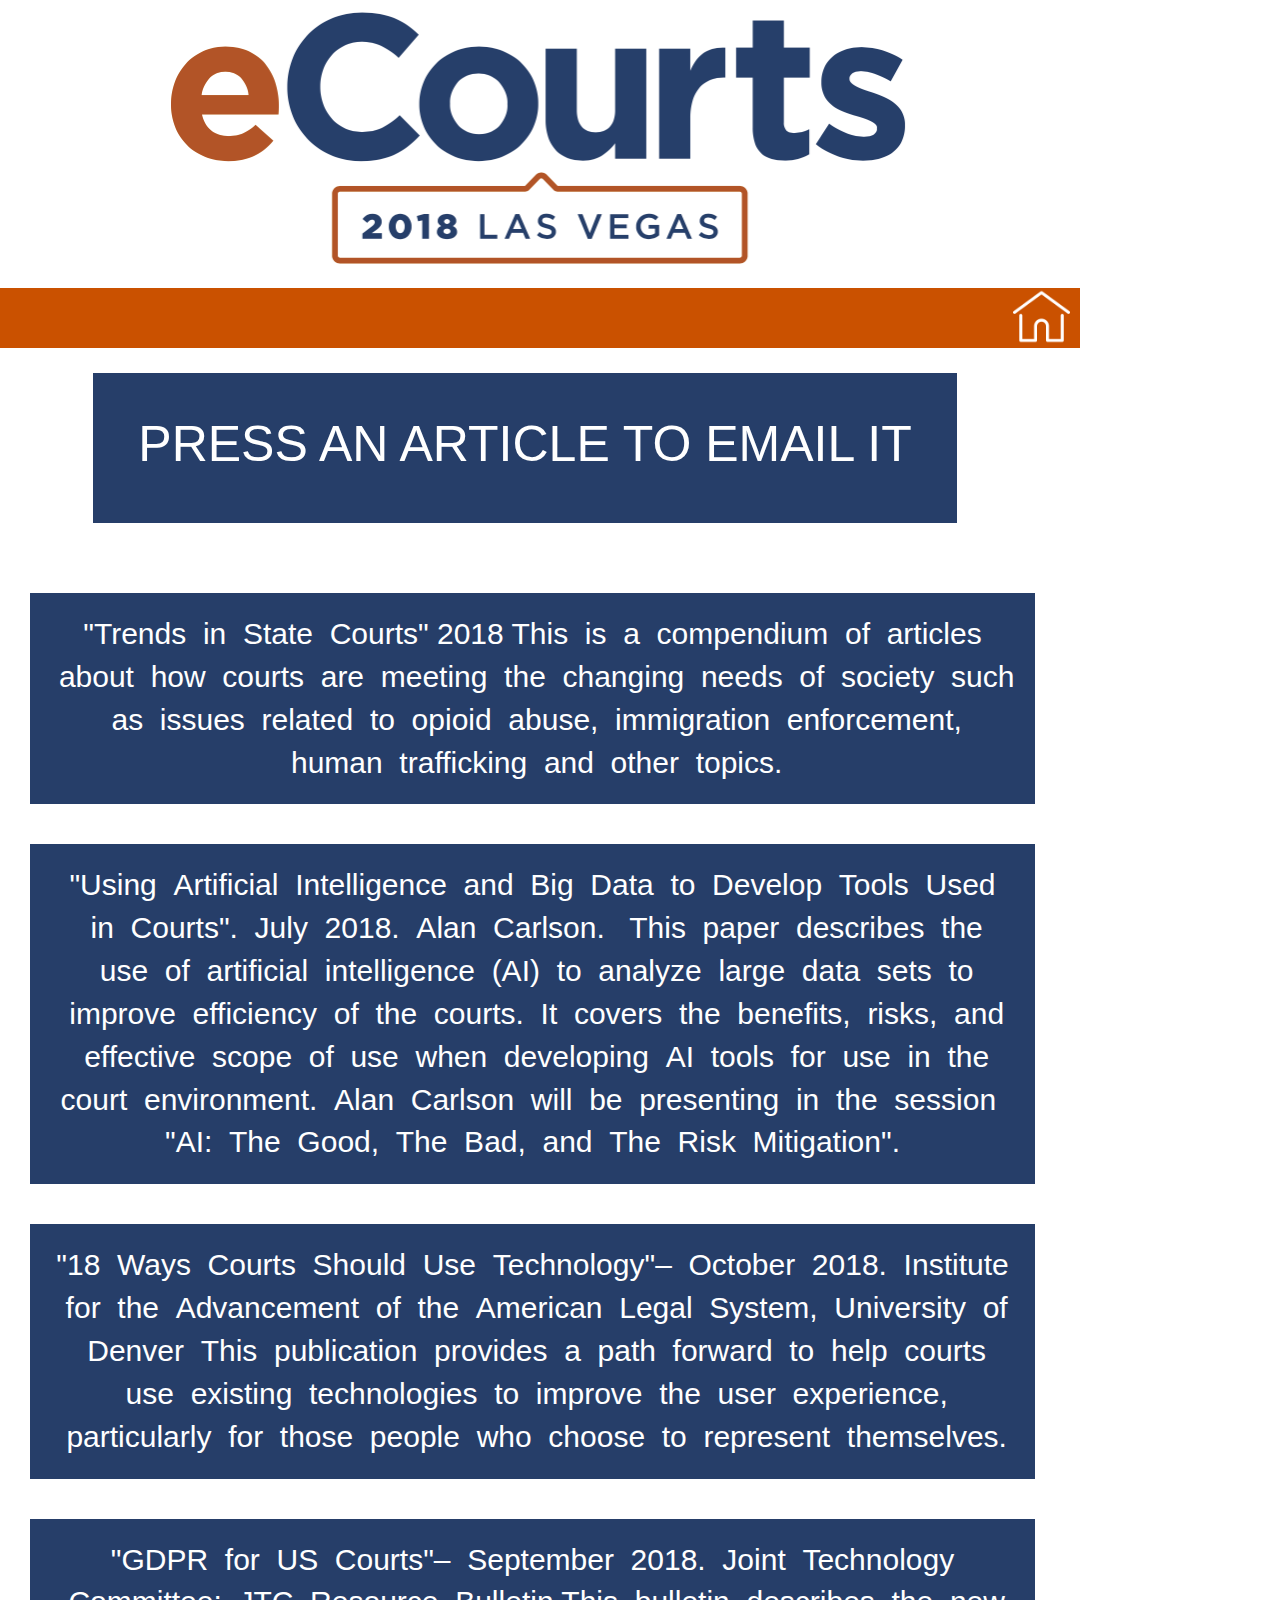
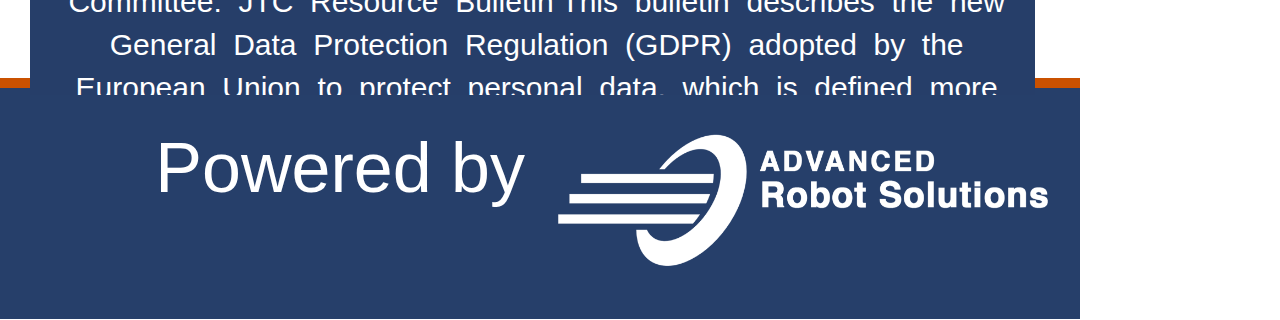
==== commit 8064afb9: "update" ====
--- a/Contents/Publications/index.html
+++ b/Contents/Publications/index.html
@@ -67,7 +67,79 @@
   </div>
 
 </section>
+<div id="keyboard" class="keyboard" style="display: none">
+          <div class="top">
+            <font class="address" size="6px"><a id="address" onmousedown="return false"></a></font>
+            <img src="Images/keyboard/send.png" onclick="HideKeyboard()"> &nbsp;
+            <img src="Images/keyboard/cancel.png" onclick="HideKeyboard()">
+          </div>
+          <div class="wrap" >
+            <div class="line01">
+              <img src="Images/keyboard/1.png" onclick="keyboard('1')">
+              <img src="Images/keyboard/2.png" onclick="keyboard('2')">
+              <img src="Images/keyboard/3.png" onclick="keyboard('3')">
+              <img src="Images/keyboard/4.png" onclick="keyboard('4')">
+              <img src="Images/keyboard/5.png" onclick="keyboard('5')">
+              <img src="Images/keyboard/6.png" onclick="keyboard('6')">
+              <img src="Images/keyboard/7.png" onclick="keyboard('7')">
+              <img src="Images/keyboard/8.png" onclick="keyboard('8')">
+              <img src="Images/keyboard/9.png" onclick="keyboard('9')">
+              <img src="Images/keyboard/0.png" onclick="keyboard('0')">
+              <img src="Images/keyboard/delete.png" onclick="keyboard('bs')">
+            </div>
 
+            <div class="line02">
+              <img src="Images/keyboard/q.png" onclick="keyboard('q')">
+              <img src="Images/keyboard/w.png" onclick="keyboard('w')">
+              <img src="Images/keyboard/e.png" onclick="keyboard('e')">
+              <img src="Images/keyboard/r.png" onclick="keyboard('r')">
+              <img src="Images/keyboard/t.png" onclick="keyboard('t')">
+              <img src="Images/keyboard/y.png" onclick="keyboard('y')">
+              <img src="Images/keyboard/u.png" onclick="keyboard('u')">
+              <img src="Images/keyboard/i.png" onclick="keyboard('i')">
+              <img src="Images/keyboard/o.png" onclick="keyboard('o')">
+              <img src="Images/keyboard/p.png" onclick="keyboard('p')">
+            </div>
+
+            <div class="enter" >
+              <img src="Images/keyboard/enter.png" onclick="send('1')">
+            </div>
+
+            <div class="line03">
+              <img src="Images/keyboard/a.png" onclick="keyboard('a')">
+              <img src="Images/keyboard/s.png" onclick="keyboard('s')">
+              <img src="Images/keyboard/d.png" onclick="keyboard('d')">
+              <img src="Images/keyboard/f.png" onclick="keyboard('f')">
+              <img src="Images/keyboard/g.png" onclick="keyboard('g')">
+              <img src="Images/keyboard/h.png" onclick="keyboard('h')">
+              <img src="Images/keyboard/j.png" onclick="keyboard('j')">
+              <img src="Images/keyboard/k.png" onclick="keyboard('k')">
+              <img src="Images/keyboard/l.png" onclick="keyboard('l')">
+            </div>
+
+            <div class="line04">
+              <img src="Images/keyboard/z.png" onclick="keyboard('z')">
+              <img src="Images/keyboard/x.png" onclick="keyboard('x')">
+              <img src="Images/keyboard/c.png" onclick="keyboard('c')">
+              <img src="Images/keyboard/v.png" onclick="keyboard('v')">
+              <img src="Images/keyboard/b.png" onclick="keyboard('b')">
+              <img src="Images/keyboard/n.png" onclick="keyboard('n')">
+              <img src="Images/keyboard/m.png" onclick="keyboard('m')">
+              <img src="Images/keyboard/..png" onclick="keyboard('.')">
+              <img src="Images/keyboard/exclamation.png" onclick="keyboard('!')">
+              <img src="Images/keyboard/question.png" onclick="keyboard('?')">
+            </div>
+
+            <div class="line05">
+              <img src="Images/keyboard/-.png" onclick="keyboard('-')">
+              <img src="Images/keyboard/_.png" onclick="keyboard('_')">
+              <img src="Images/keyboard/spacebar.png" onclick="keyboard(' ')">
+              <img src="Images/keyboard/@.png" onclick="keyboard('@')">
+              <img src="Images/keyboard/gmail.png" onclick="keyboard('gmail.com')">
+              <img src="Images/keyboard/com.png" onclick="keyboard('.com')">
+            </div>
+          </div>
+        </div>
 
 <footer>
   <div style="font-size: 70px;text-align: right;color: white" class="col-sm-6">
--- a/Contents/Publications/css/parking.css
+++ b/Contents/Publications/css/parking.css
@@ -162,4 +162,175 @@
   height: 150px;
   line-height: 143px;
 
+}
+#dialog-overlay1 {
+
+  /* set it to fill the whil screen */
+  width:100%; 
+  height:100%;
+  
+  /* transparency for different browsers */
+  filter:alpha(opacity=50); 
+  -moz-opacity:0.5; 
+  -khtml-opacity: 0.5; 
+  opacity: 0.5; 
+  background:#000; 
+
+  /* make sure it appear behind the dialog box but above everything else */
+  position:absolute; 
+  top:0; left:0; 
+  z-index:3000; 
+
+  /* hide it by default */
+  display:none;
+}
+
+#dialog-box1 {
+  
+  /* css3 drop shadow */
+  -webkit-box-shadow: 0px 0px 10px rgba(0, 0, 0, 0.5);
+  -moz-box-shadow: 0px 0px 10px rgba(0, 0, 0, 0.5);
+  
+  /* css3 border radius */
+  -moz-border-radius: 5px;
+    -webkit-border-radius: 5px;
+  
+  background:#eee;
+  /* styling of the dialog box, i have a fixed dimension for this demo */ 
+  width:850px; 
+  
+  
+  /* make sure it has the highest z-index */
+  position:absolute; 
+  top: 20% !important;
+  z-index:5000; 
+
+  /* hide it by default */
+  display:none;
+}
+
+#dialog-box1 #dialog-content1 {
+  /* style the content */
+  max-height: 1200px;
+  overflow: hidden;
+  text-align:left; 
+  padding:10px; 
+  margin:13px;
+  color:#666; 
+  font-family:arial;
+  font-size:11px; 
+  float: left;
+}
+
+a.button {
+  /* styles for button */
+  margin:10px auto 0 auto;
+  text-align:center;
+  display: block;
+  width:100px;
+  padding:  10px ;
+  color: #fff;
+  text-decoration: none;
+  font-weight: bold;
+  line-height: 1;
+    font-size: 30px;
+  
+  /* button color */
+  background-color: #b92c28;
+  
+  /* css3 implementation :) */
+  /* rounded corner */
+  -moz-border-radius: 5px;
+  -webkit-border-radius: 5px;
+  
+  /* drop shadow */
+  -moz-box-shadow: 0 1px 3px rgba(0,0,0,0.5);
+  -webkit-box-shadow: 0 1px 3px rgba(0,0,0,0.5);
+  
+  /* text shaow */
+  text-shadow: 0 -1px 1px rgba(0,0,0,0.25);
+  border-bottom: 1px solid rgba(0,0,0,0.25);
+  position: relative;
+  cursor: pointer;
+  
+}
+
+a.button:hover {
+  /*background-color: #c33100;  */
+}
+.btn-ok{
+  position: absolute;
+  right: 10px;
+  background-color: #263e69;
+  color: white;
+  padding: 5px 10px;
+  border-radius: 5px;
+  margin-top: 5px;
+}
+input[type=email]{
+      width: 300px;
+    height: 60px;
+    font-size: 30px;
+}
+button{
+    width: 300px;
+    height: 60px;
+    font-size: 30px;
+    border: 0;
+    background-color: #ca5100;
+    color: white;
+}
+.keyboard { 
+  text-align: center;
+  background-image: url('../Images/keyboard/keyboard_bg.png');
+  background-repeat: no-repeat;
+  width: 1080px;
+  /*margin-top: -453px;*/
+  position: absolute;
+  top: 700px;
+  z-index: 10000;
+}
+
+.top{
+  margin-right: 10px;
+  margin-top: 5px;
+  padding-top: 15px;
+  text-align: right;
+}
+
+.address {
+    position: absolute;
+  left: 110px;
+  margin-top: 25px; 
+}
+
+.wrap {
+  margin-top: 30px;
+}
+
+.line01 {
+  
+}
+
+.line02 {
+  position:absolute;
+  margin-left: 60px;
+}
+
+.line03 {
+  margin-right: 80px;
+  margin-top: -95px;
+}
+
+.line04 {
+  margin-right: 40px;
+}
+
+.line05 {
+  
+}
+
+.enter {
+  margin-left: 880px;
+  margin-top: 3px;
 }